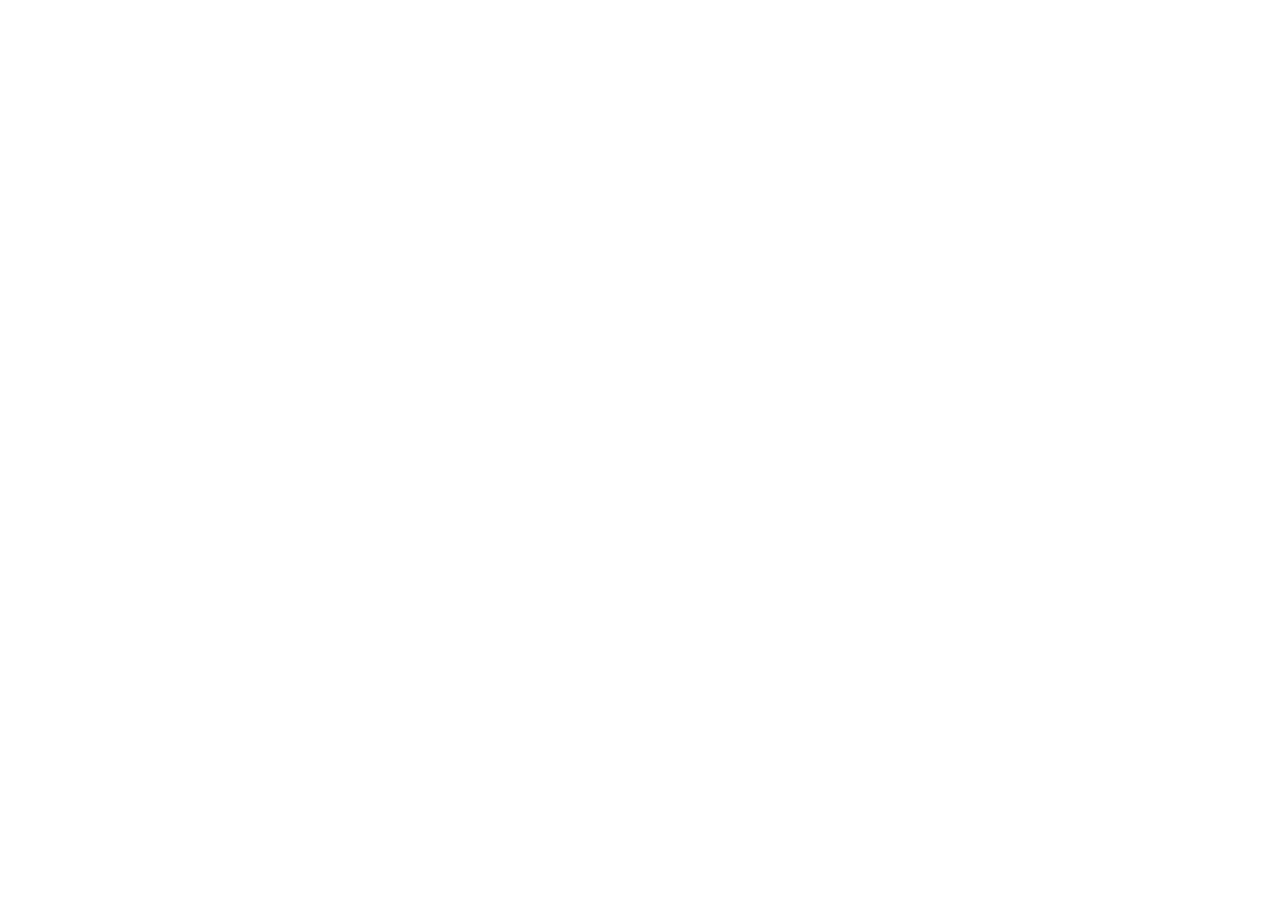
==== portfolio/code/index.html @ 27832d5f "Starting the Portfolio project" ====
<!DOCTYPE html>
<html lang="en">
<head>
    <meta charset="UTF-8">
    <meta name="viewport" content="width=device-width, initial-scale=1.0">
    <title>Portfolio Project</title>
    <link rel="stylesheet" href="./styles.css">
</head>
<body>
    <header></header>
    <main></main>
    <footer></footer>
</body>
</html>
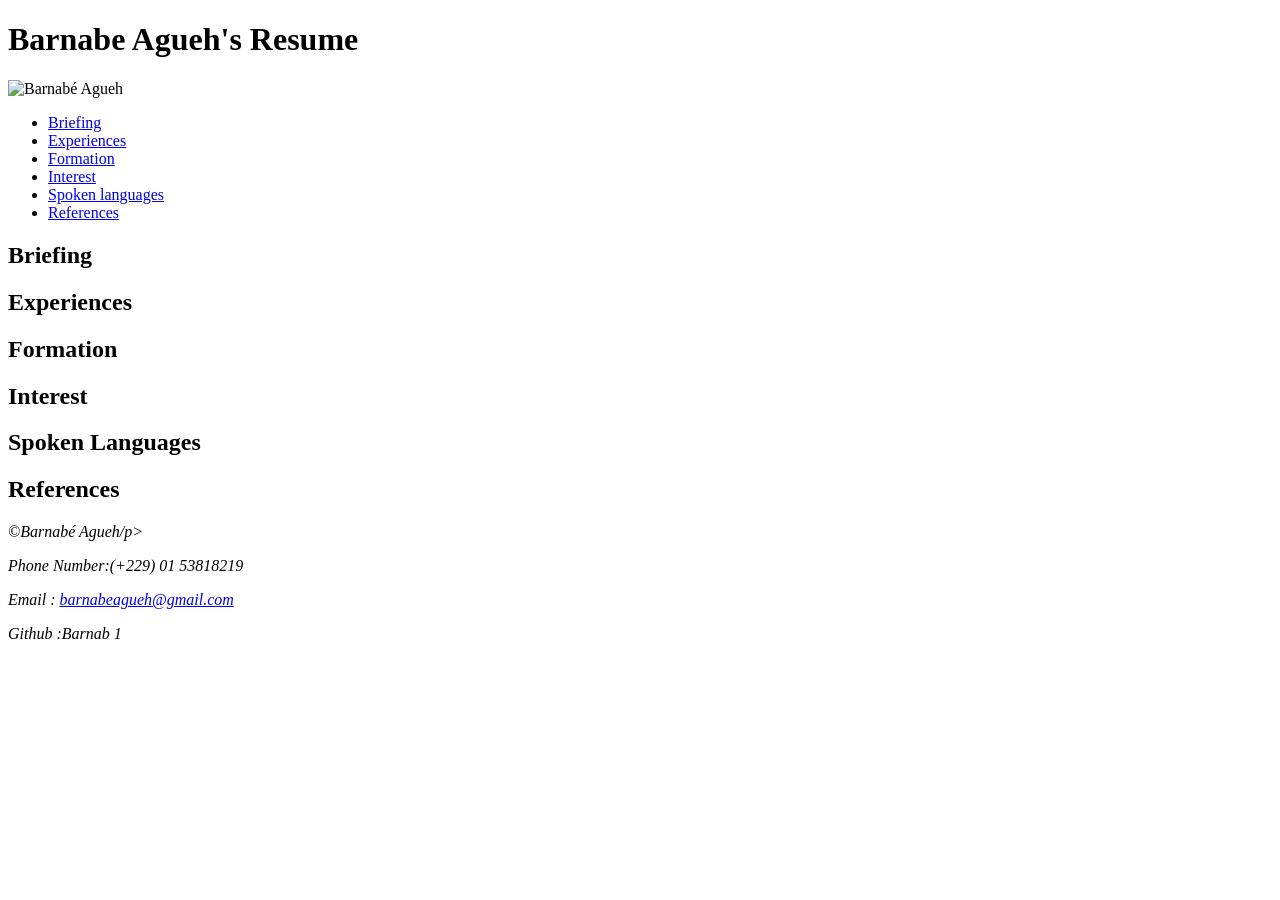
==== commit 88311075: "adding content to the Portfolio html file" ====
--- a/portfolio/code/index.html
+++ b/portfolio/code/index.html
@@ -7,8 +7,47 @@
     <link rel="stylesheet" href="./styles.css">
 </head>
 <body>
-    <header></header>
-    <main></main>
-    <footer></footer>
+    <header>
+        <h1>Barnabe  Agueh's Resume</h1>
+        <img src="#" alt="Barnabé Agueh">
+        <nav>
+            <ul>
+                <li><a href="#briefing">Briefing</a></li>
+                <li><a href="#experiences">Experiences</a></li>
+                <li><a href="#formation">Formation</a></li>
+                <li><a href="#interest">Interest</a></li>
+                <li><a href="#spoken-language">Spoken languages</a></li>
+                <li><a href="#references">References</a></li>
+            </ul>
+        </nav>
+    </header>
+    <main>
+        <section id="briefing">
+            <h2>Briefing</h2>
+        </section>
+        <section id="experiences">
+            <h2>Experiences</h2>
+        </section>
+        <section id="formation">
+            <h2>Formation</h2>
+        </section>
+        <section id="interest">
+            <h2>Interest</h2>
+        </section>
+        <section id="spoken-languages">
+            <h2>Spoken Languages</h2>
+        </section>
+        <section id="references">
+            <h2>References</h2>
+        </section>
+    </main>
+    <footer>
+        <address>
+            <p> &copy;Barnabé Agueh/p>
+            <p>Phone Number:(+229) 01 53818219</p>
+            <p>Email : <a href="mailto:barnabeagueh@gmail.com">barnabeagueh@gmail.com</a></p>
+            <p>Github :<a href="https://www.github.com/Barnab1"></a>Barnab 1</p>
+        </address>
+    </footer>
 </body>
 </html>
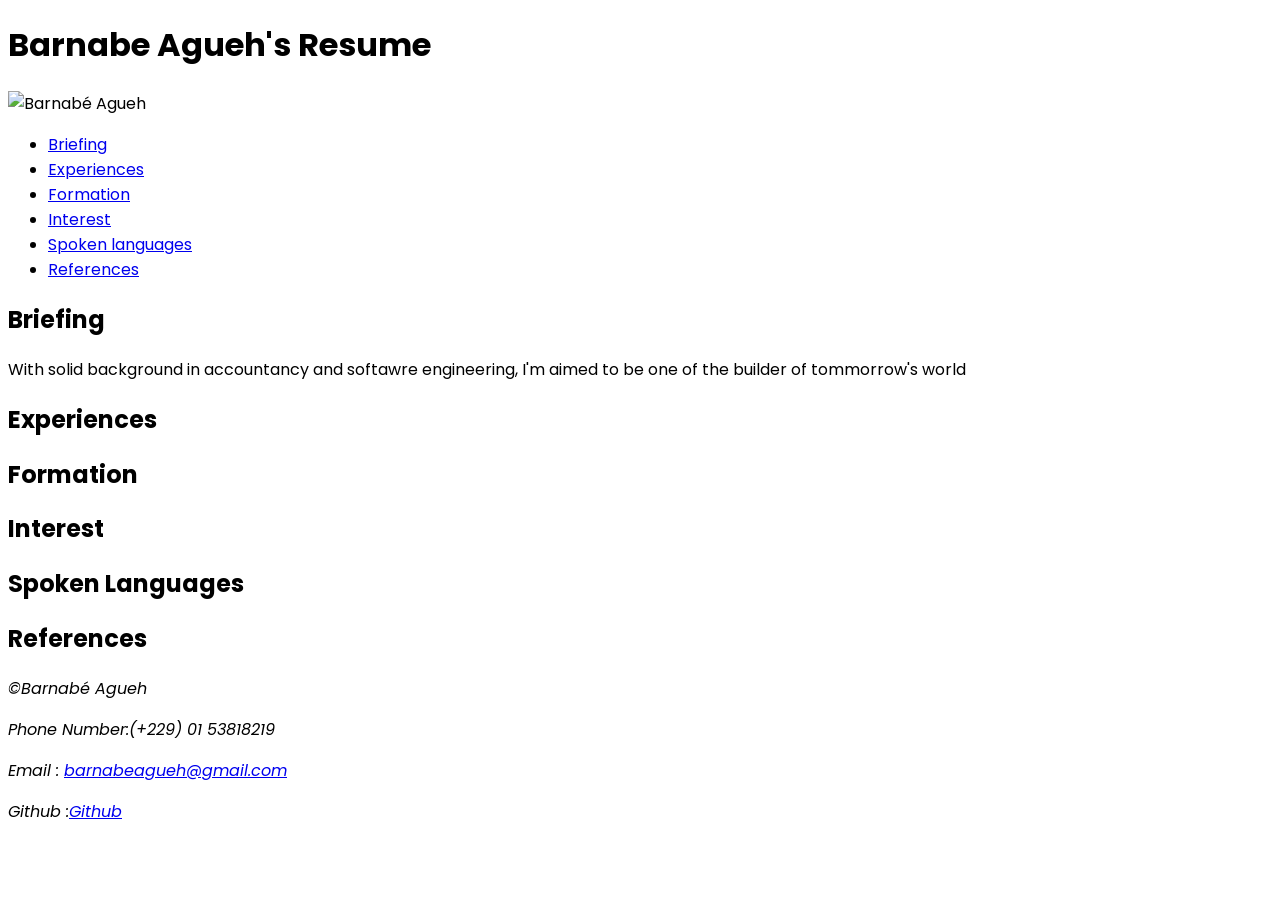
==== commit ba9de38c: "adding Assets folder" ====
--- a/portfolio/code/index.html
+++ b/portfolio/code/index.html
@@ -5,6 +5,9 @@
     <meta name="viewport" content="width=device-width, initial-scale=1.0">
     <title>Portfolio Project</title>
     <link rel="stylesheet" href="./styles.css">
+    <link rel="preconnect" href="https://fonts.googleapis.com">
+    <link rel="preconnect" href="https://fonts.gstatic.com" crossorigin>
+    <link href="https://fonts.googleapis.com/css2?family=Poppins:wght@400;700&display=swap" rel="stylesheet">
 </head>
 <body>
     <header>
@@ -24,6 +27,10 @@
     <main>
         <section id="briefing">
             <h2>Briefing</h2>
+            <p>
+                With solid background in accountancy and softawre engineering, I'm aimed
+                to be one of the builder of tommorrow's world
+            </p>
         </section>
         <section id="experiences">
             <h2>Experiences</h2>
@@ -43,10 +50,10 @@
     </main>
     <footer>
         <address>
-            <p> &copy;Barnabé Agueh/p>
+            <p> &copy;Barnabé Agueh</p>
             <p>Phone Number:(+229) 01 53818219</p>
             <p>Email : <a href="mailto:barnabeagueh@gmail.com">barnabeagueh@gmail.com</a></p>
-            <p>Github :<a href="https://www.github.com/Barnab1"></a>Barnab 1</p>
+            <p>Github :<a href="https://www.github.com/Barnab1">Github</a></p>
         </address>
     </footer>
 </body>
--- a/portfolio/code/styles.css
+++ b/portfolio/code/styles.css
@@ -0,0 +1,3 @@
+*{
+    font-family: 'Poppins';
+}
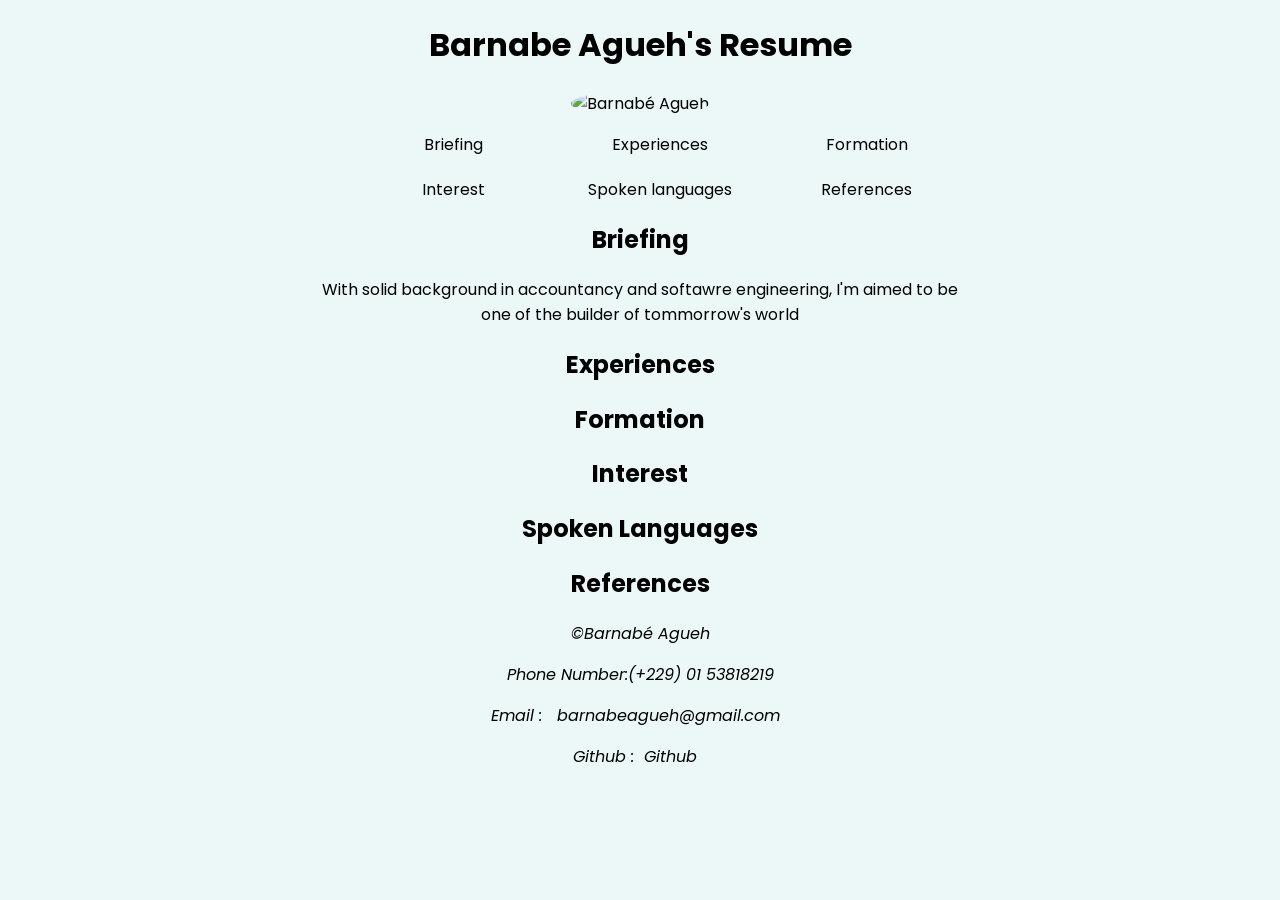
==== commit 944b4c42: "Starting the style sheet" ====
--- a/portfolio/code/index.html
+++ b/portfolio/code/index.html
@@ -11,8 +11,9 @@
 </head>
 <body>
     <header>
-        <h1>Barnabe  Agueh's Resume</h1>
-        <img src="#" alt="Barnabé Agueh">
+        <h1>Barnabe Agueh's Resume</h1>
+        <img src="https://avatars.githubusercontent.com/u/111515950?s=400&u=364f7e74dcd1b127cdb36cbb1c82471c9787e5f4&v=4" alt="Barnabé Agueh" 
+        class="profile">
         <nav>
             <ul>
                 <li><a href="#briefing">Briefing</a></li>
--- a/portfolio/code/styles.css
+++ b/portfolio/code/styles.css
@@ -1,3 +1,43 @@
 *{
     font-family: 'Poppins';
+}
+body{
+    width: 50vw;
+    height: 50vh;
+    text-align:center;
+    margin: 10px auto;
+    background-color: rgb(236, 247, 247);
+}
+
+
+nav ul{
+    list-style-type: none;
+    display: grid;
+    grid-template-columns: repeat(3, 1fr);
+    gap: 20px;
+    justify-content: space-between;
+}
+
+/*Link styles*/
+
+a{
+    text-decoration: none;
+    color: #000;
+    padding: 10px;
+    border-radius: 5px;
+    transition: background-color 0.5s;
+    
+}
+
+a:hover{
+    background-color: #f0e4e4;
+    border-bottom: 2px solid 
+}
+
+/*Profile Picture*/
+
+.profile{
+    width: 100px;
+    height: 100px;
+    border-radius: 50%;
 }
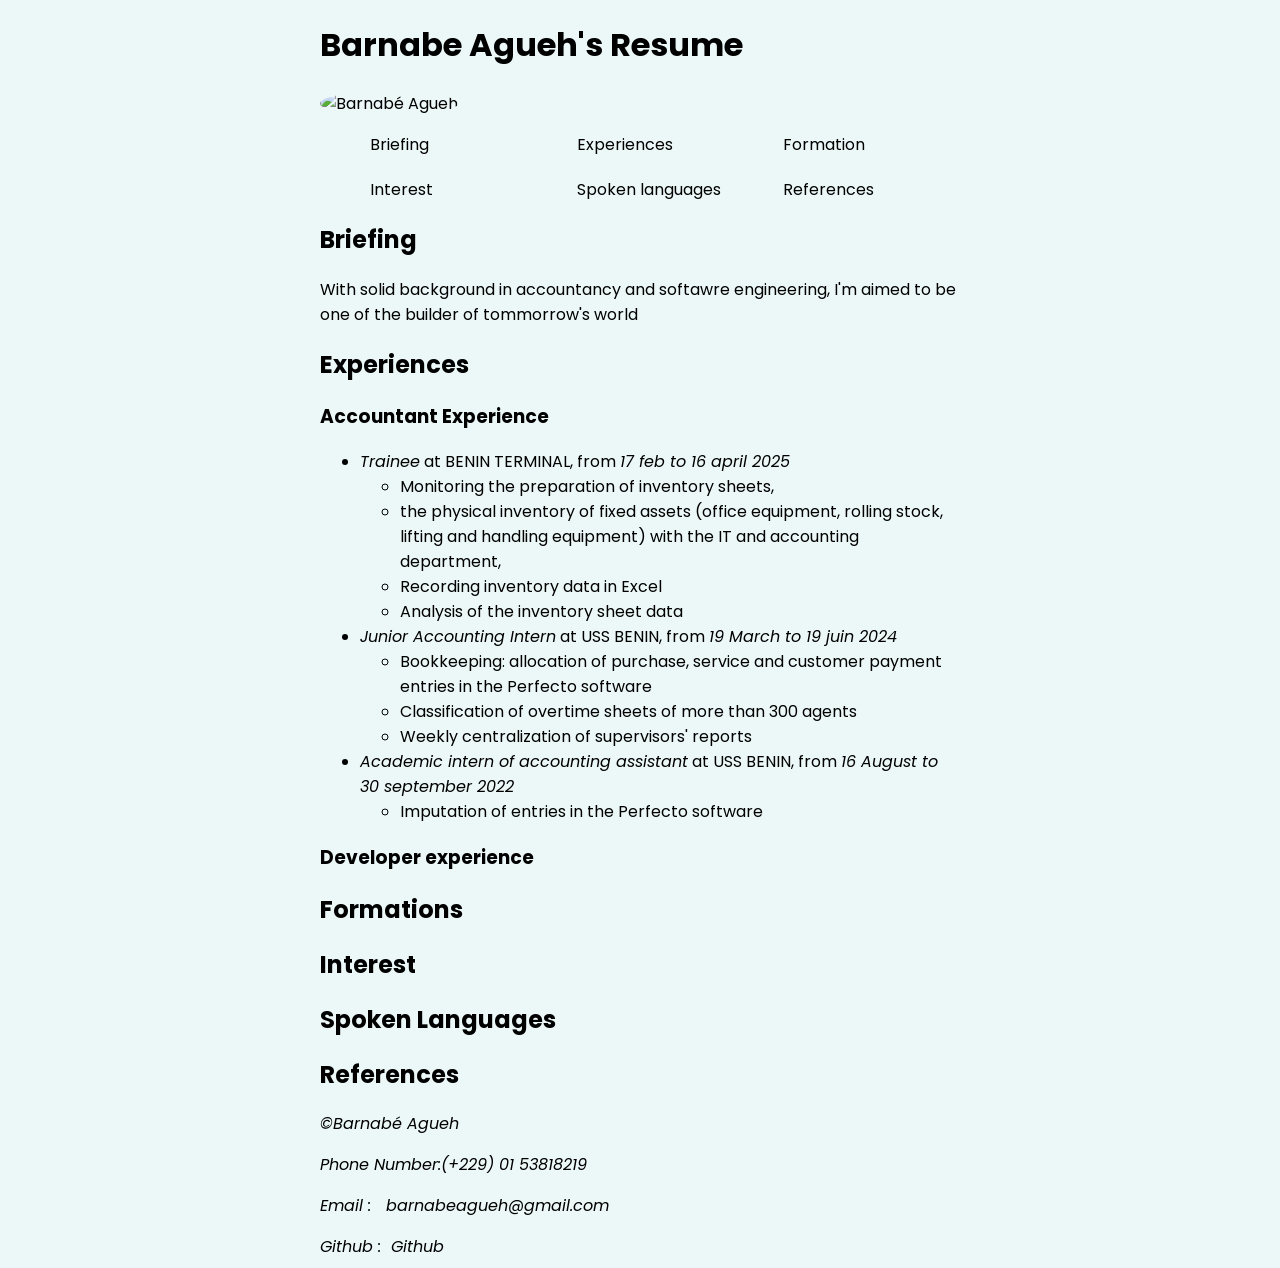
==== commit 5373ce85: "Adding accountant experiences to the portfolio" ====
--- a/portfolio/code/index.html
+++ b/portfolio/code/index.html
@@ -35,9 +35,36 @@
         </section>
         <section id="experiences">
             <h2>Experiences</h2>
+            <h3>Accountant Experience</h3>
+            <ul>
+                <li><em>Trainee</em> at <span class="company">BENIN TERMINAL</span>, from <em>17 feb to 16 april 2025</em>
+                    <ul>
+                        <li>Monitoring the preparation of inventory sheets,</li>
+                        <li>
+                            the physical inventory of fixed assets (office equipment, rolling stock, 
+                            lifting and handling equipment) with the IT and accounting department,
+                        </li>
+                        <li>Recording inventory data in Excel</li>
+                        <li>Analysis of the inventory sheet data</li>
+                    </ul>
+                </li>
+                <li><em>Junior Accounting Intern</em> at <span class="company">USS BENIN</span>, from <em>19 March to 19 juin 2024</em>
+                    <ul>
+                        <li>Bookkeeping: allocation of purchase, service and customer payment entries in the Perfecto software</li>
+                        <li>Classification of overtime sheets of more than 300 agents</li>
+                        <li>Weekly centralization of supervisors' reports</li>
+                    </ul>
+                </li>
+                <li><em>Academic intern of accounting assistant</em> at <span class="company">USS BENIN</span>, from <em>16 August to 30 september 2022</em>
+                    <ul>
+                        <li>Imputation of entries in the Perfecto software</li>
+                    </ul>
+                </li>
+            </ul>
+            <h3>Developer experience</h3>
         </section>
         <section id="formation">
-            <h2>Formation</h2>
+            <h2>Formations</h2>
         </section>
         <section id="interest">
             <h2>Interest</h2>
--- a/portfolio/code/styles.css
+++ b/portfolio/code/styles.css
@@ -4,7 +4,7 @@
 body{
     width: 50vw;
     height: 50vh;
-    text-align:center;
+    /*text-align:center;*/
     margin: 10px auto;
     background-color: rgb(236, 247, 247);
 }
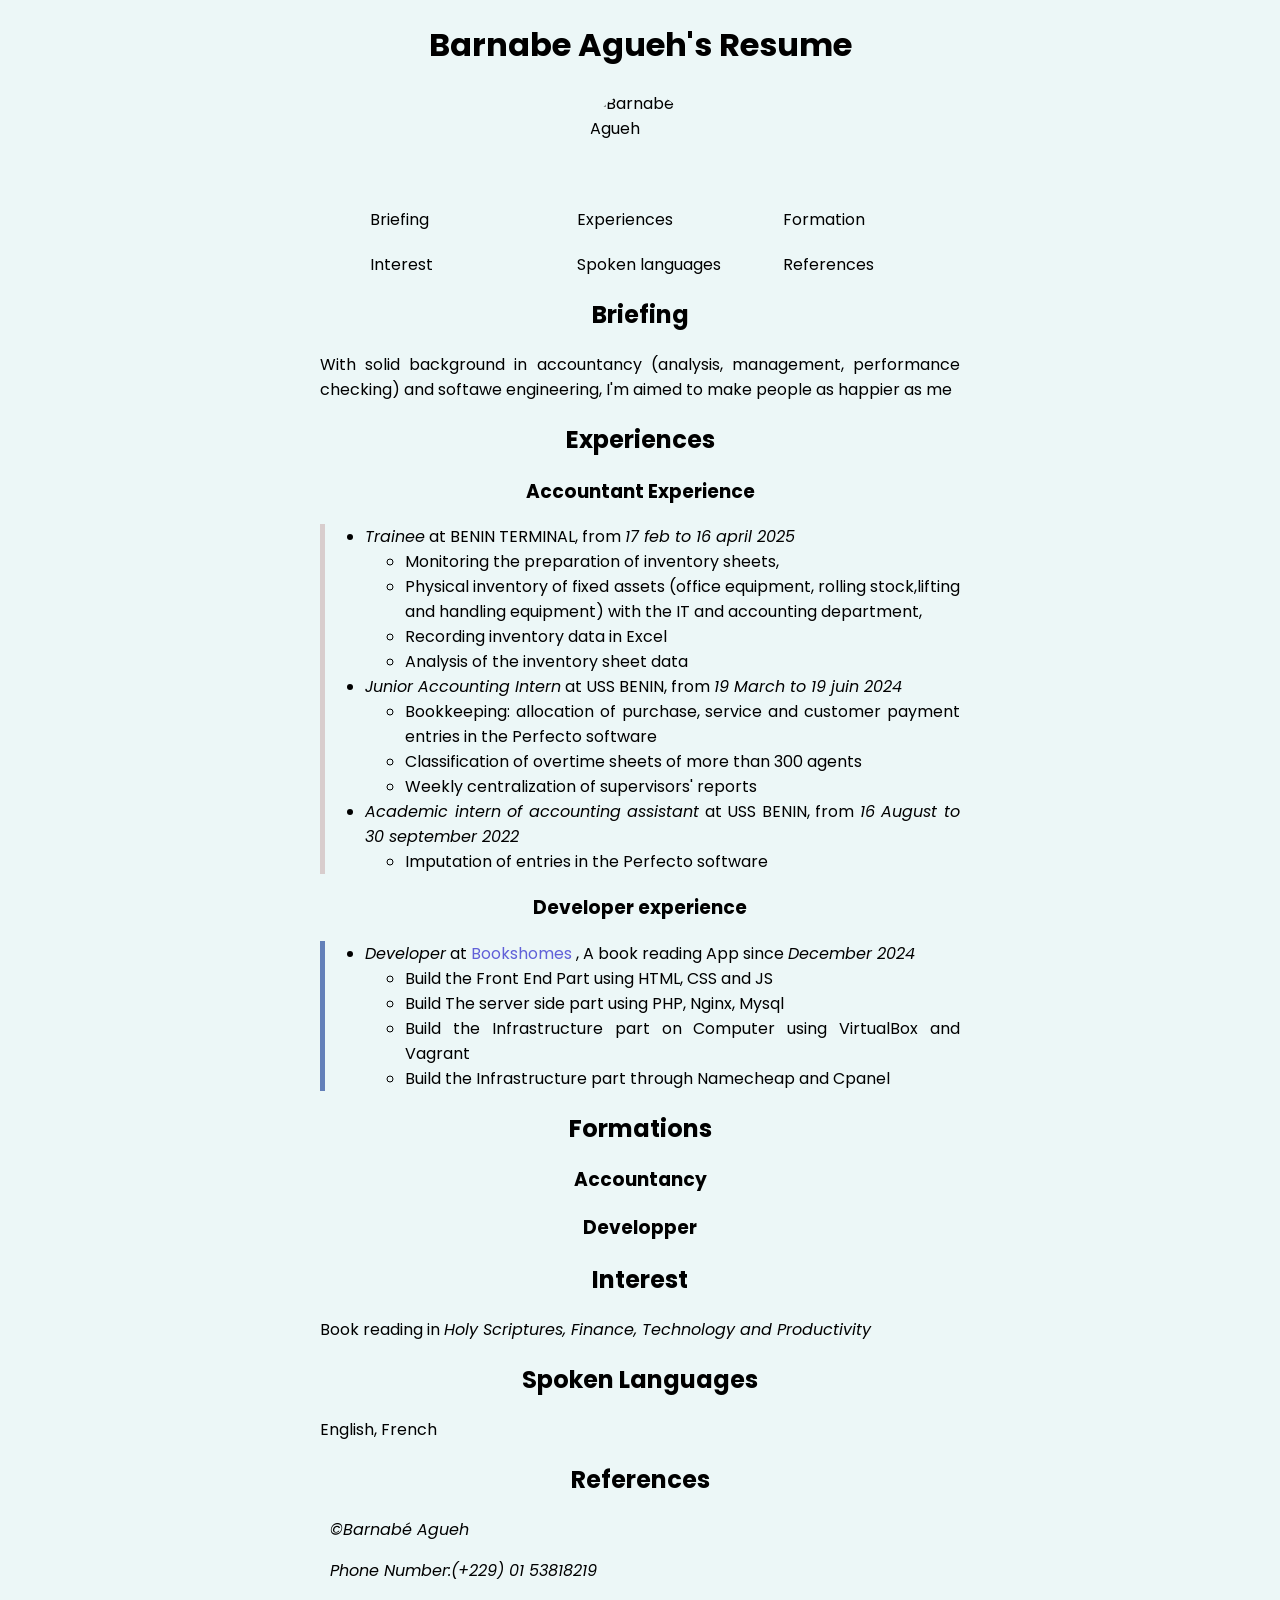
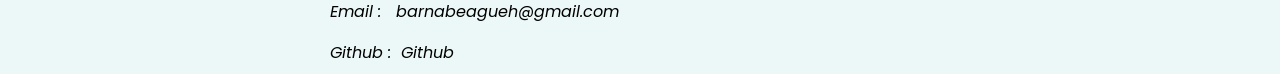
==== commit 1339f3b3: "First version of portfolio without "Formation field"" ====
--- a/portfolio/code/index.html
+++ b/portfolio/code/index.html
@@ -29,20 +29,20 @@
         <section id="briefing">
             <h2>Briefing</h2>
             <p>
-                With solid background in accountancy and softawre engineering, I'm aimed
-                to be one of the builder of tommorrow's world
+                With solid background in accountancy (analysis, management, performance checking) and softawe engineering, I'm aimed
+                to make people as happier as me
             </p>
         </section>
         <section id="experiences">
             <h2>Experiences</h2>
-            <h3>Accountant Experience</h3>
-            <ul>
+            <h3 class="accountant">Accountant Experience</h3>
+            <ul class="accountant">
                 <li><em>Trainee</em> at <span class="company">BENIN TERMINAL</span>, from <em>17 feb to 16 april 2025</em>
                     <ul>
                         <li>Monitoring the preparation of inventory sheets,</li>
                         <li>
-                            the physical inventory of fixed assets (office equipment, rolling stock, 
-                            lifting and handling equipment) with the IT and accounting department,
+                            Physical inventory of fixed assets (office equipment, rolling stock,lifting and handling equipment)
+                            with the IT and accounting department,
                         </li>
                         <li>Recording inventory data in Excel</li>
                         <li>Analysis of the inventory sheet data</li>
@@ -61,24 +61,37 @@
                     </ul>
                 </li>
             </ul>
-            <h3>Developer experience</h3>
+            <h3 class="developer">Developer experience</h3>
+            <ul class="developer">
+                <li><em>Developer</em> at <span class="company"><a href="https://www.bookshomes.org" class="simple-link">Bookshomes</a></span>
+                    , A book reading App since <em>December 2024</em>
+                    <ul>
+                        <li>Build the Front End Part using HTML, CSS and JS</li>
+                        <li>Build The server side part using PHP, Nginx, Mysql</li>
+                        <li>Build the Infrastructure part on Computer using VirtualBox and Vagrant </li>
+                        <li>Build the Infrastructure part through Namecheap and Cpanel</li>
+                    </ul>
+                </li>
+            </ul>
         </section>
         <section id="formation">
             <h2>Formations</h2>
+            <h3 class="accountant">Accountancy</h3>
+            <h3 class="developer">Developper</h3>
         </section>
         <section id="interest">
             <h2>Interest</h2>
+            <p>Book reading in <em>Holy Scriptures, Finance, Technology and Productivity</em></p>
         </section>
-        <section id="spoken-languages">
+        <section id="spoken-language">
             <h2>Spoken Languages</h2>
-        </section>
-        <section id="references">
-            <h2>References</h2>
+            English, French
         </section>
     </main>
     <footer>
-        <address>
-            <p> &copy;Barnabé Agueh</p>
+        <h2>References</h2>
+        <address id="references">
+            <p>&copy;Barnabé Agueh</p>
             <p>Phone Number:(+229) 01 53818219</p>
             <p>Email : <a href="mailto:barnabeagueh@gmail.com">barnabeagueh@gmail.com</a></p>
             <p>Github :<a href="https://www.github.com/Barnab1">Github</a></p>
--- a/portfolio/code/styles.css
+++ b/portfolio/code/styles.css
@@ -7,8 +7,12 @@
     /*text-align:center;*/
     margin: 10px auto;
     background-color: rgb(236, 247, 247);
+    text-align: justify;
 }
 
+h1, h2, h3{
+    text-align:center;
+}
 
 nav ul{
     list-style-type: none;
@@ -16,11 +20,20 @@
     grid-template-columns: repeat(3, 1fr);
     gap: 20px;
     justify-content: space-between;
+    
+}
+
+ul[class="accountant"]{
+    border-left: 5px solid #d8cdcd;
+}
+
+ul[class="developer"]{
+    border-left: 5px solid #6380b9;
 }
 
 /*Link styles*/
 
-a{
+a:not(.simple-link){
     text-decoration: none;
     color: #000;
     padding: 10px;
@@ -28,6 +41,12 @@
     transition: background-color 0.5s;
     
 }
+
+a.simple-link{
+    color: rgb(96, 96, 216);
+    text-decoration: none;
+}
+
 
 a:hover{
     background-color: #f0e4e4;
@@ -40,4 +59,11 @@
     width: 100px;
     height: 100px;
     border-radius: 50%;
+    display: block;
+    margin: 5px auto;
+}
+
+footer{
+    margin: 10px;
+    text-align: justify;
 }
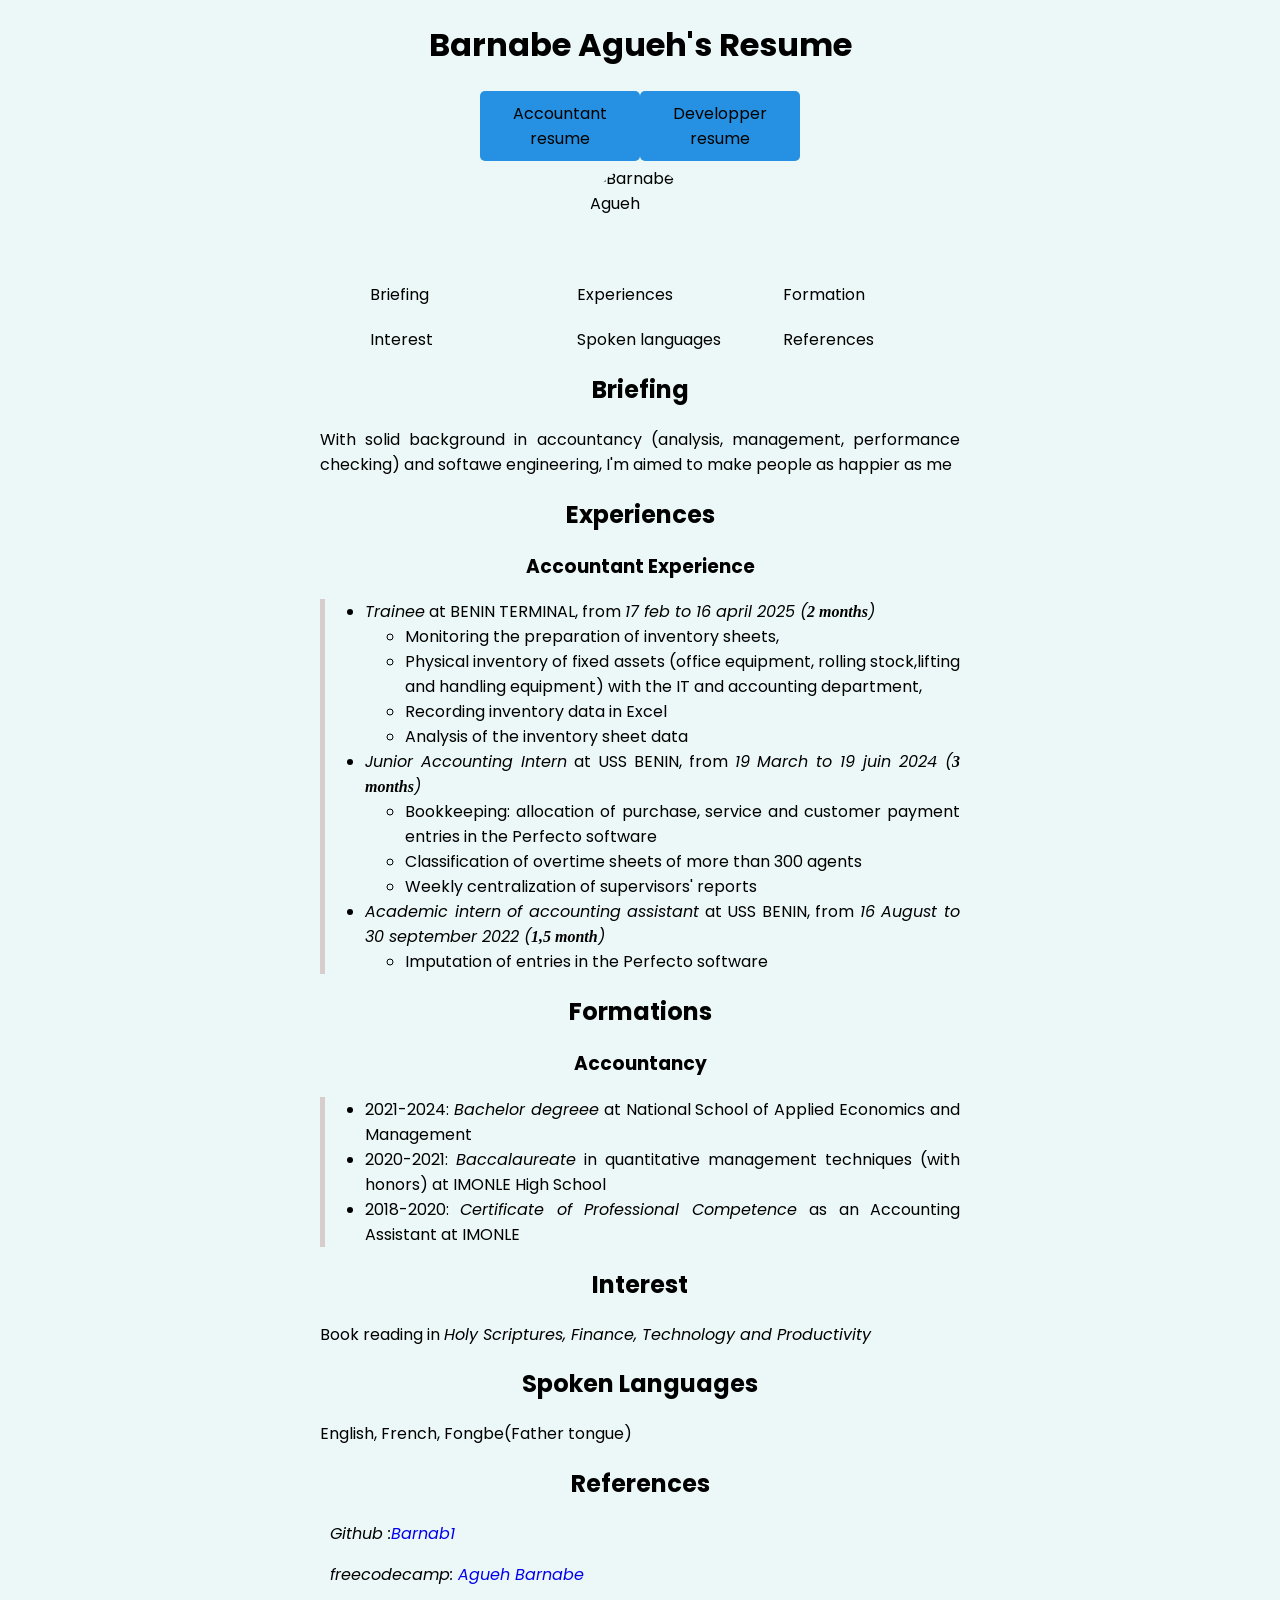
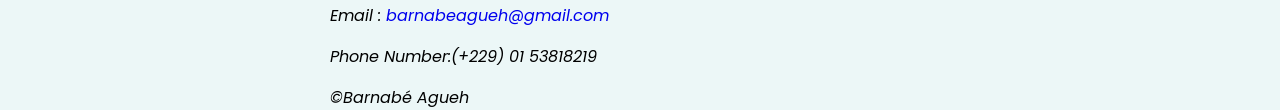
==== commit 4c63a329: "Second version: added possibility to swith between profiles" ====
--- a/portfolio/code/index.html
+++ b/portfolio/code/index.html
@@ -12,6 +12,10 @@
 <body>
     <header>
         <h1>Barnabe Agueh's Resume</h1>
+        <div class="buttons">
+            <span id="accountant-profile">Accountant resume</span>
+            <span id="developer-profile">Developper resume</span>
+        </div>
         <img src="https://avatars.githubusercontent.com/u/111515950?s=400&u=364f7e74dcd1b127cdb36cbb1c82471c9787e5f4&v=4" alt="Barnabé Agueh" 
         class="profile">
         <nav>
@@ -37,7 +41,7 @@
             <h2>Experiences</h2>
             <h3 class="accountant">Accountant Experience</h3>
             <ul class="accountant">
-                <li><em>Trainee</em> at <span class="company">BENIN TERMINAL</span>, from <em>17 feb to 16 april 2025</em>
+                <li><em>Trainee</em> at <span class="company">BENIN TERMINAL</span>, from <em>17 feb to 16 april 2025 (<strong>2 months</strong>)</em>
                     <ul>
                         <li>Monitoring the preparation of inventory sheets,</li>
                         <li>
@@ -48,14 +52,15 @@
                         <li>Analysis of the inventory sheet data</li>
                     </ul>
                 </li>
-                <li><em>Junior Accounting Intern</em> at <span class="company">USS BENIN</span>, from <em>19 March to 19 juin 2024</em>
+                <li><em>Junior Accounting Intern</em> at <span class="company">USS BENIN</span>, from <em>19 March to 19 juin 2024 (<strong>3 months</strong>)</em>
                     <ul>
                         <li>Bookkeeping: allocation of purchase, service and customer payment entries in the Perfecto software</li>
                         <li>Classification of overtime sheets of more than 300 agents</li>
                         <li>Weekly centralization of supervisors' reports</li>
                     </ul>
                 </li>
-                <li><em>Academic intern of accounting assistant</em> at <span class="company">USS BENIN</span>, from <em>16 August to 30 september 2022</em>
+                <li><em>Academic intern of accounting assistant</em> at <span class="company">USS BENIN</span>,
+                     from <em>16 August to 30 september 2022 (<strong>1,5 month</strong>)</em>
                     <ul>
                         <li>Imputation of entries in the Perfecto software</li>
                     </ul>
@@ -77,7 +82,21 @@
         <section id="formation">
             <h2>Formations</h2>
             <h3 class="accountant">Accountancy</h3>
+            <ul class="accountant">
+                <li>2021-2024: <em>Bachelor degreee</em> at National School of Applied Economics and Management</li>
+                <li>2020-2021: <em>Baccalaureate</em> in quantitative management techniques (with honors) at IMONLE High School</li>
+                <li>2018-2020: <em>Certificate of Professional Competence </em>as an Accounting Assistant at IMONLE</li>
+            </ul>
             <h3 class="developer">Developper</h3>
+            <ul class="developer">Developer Certifications
+                <li>October 2024 :<em><a href="https://www.freecodecamp.org/certification/Agueh_Barnabe/responsive-web-design">
+                    Responsive Web design</a></em>
+                </li>
+
+                <li>December 2024 :<em><a href="https://www.freecodecamp.org/certification/Agueh_Barnabe/javascript-algorithms-and-data-structures-v8">
+                    Javascript Algorithms and Data Structures </a></em>
+                </li>
+            </ul>
         </section>
         <section id="interest">
             <h2>Interest</h2>
@@ -85,17 +104,20 @@
         </section>
         <section id="spoken-language">
             <h2>Spoken Languages</h2>
-            English, French
+            English, French, Fongbe(Father tongue)
         </section>
     </main>
     <footer>
         <h2>References</h2>
         <address id="references">
+            <p>Github :<a href="https://www.github.com/Barnab1">Barnab1</a></p>
+            <p>freecodecamp: <a href="https://www.freecodecamp.org/Agueh_Barnabe">Agueh Barnabe</a></p>
+            <p>Email : <a href="mailto:barnabeagueh@gmail.com">barnabeagueh@gmail.com</a></p>
+            <p>Phone Number:(+229) 01 53818219</p>
             <p>&copy;Barnabé Agueh</p>
-            <p>Phone Number:(+229) 01 53818219</p>
-            <p>Email : <a href="mailto:barnabeagueh@gmail.com">barnabeagueh@gmail.com</a></p>
-            <p>Github :<a href="https://www.github.com/Barnab1">Github</a></p>
+            <!--<p><a href="javascript:void(0);">Void things</a></p>-->
         </address>
     </footer>
+    <script src="script.js"></script>
 </body>
 </html>
--- a/portfolio/code/styles.css
+++ b/portfolio/code/styles.css
@@ -14,13 +14,38 @@
     text-align:center;
 }
 
+.buttons{
+    display: flex;
+    justify-content: space-between;
+    align-items: center;
+    margin: auto;
+    width:50%;
+    text-align: center;
+}
+
+.buttons span{
+    padding: 10px;
+    border-radius: 5px;
+    background-color: rgb(38, 145, 226);
+    transition: background 0.3s;
+    cursor: pointer;
+}
+
+.buttons span:hover{
+    color: #ffffff;
+    font-weight: 500;
+}
+
 nav ul{
     list-style-type: none;
     display: grid;
     grid-template-columns: repeat(3, 1fr);
     gap: 20px;
-    justify-content: space-between;
-    
+    justify-content: space-between;  
+}
+
+.developer{
+    display: none;
 }
 
 ul[class="accountant"]{
@@ -32,9 +57,10 @@
 }
 
 /*Link styles*/
-
-a:not(.simple-link){
+a{
     text-decoration: none;
+}
+nav a{
     color: #000;
     padding: 10px;
     border-radius: 5px;
@@ -44,7 +70,6 @@
 
 a.simple-link{
     color: rgb(96, 96, 216);
-    text-decoration: none;
 }
 
 
